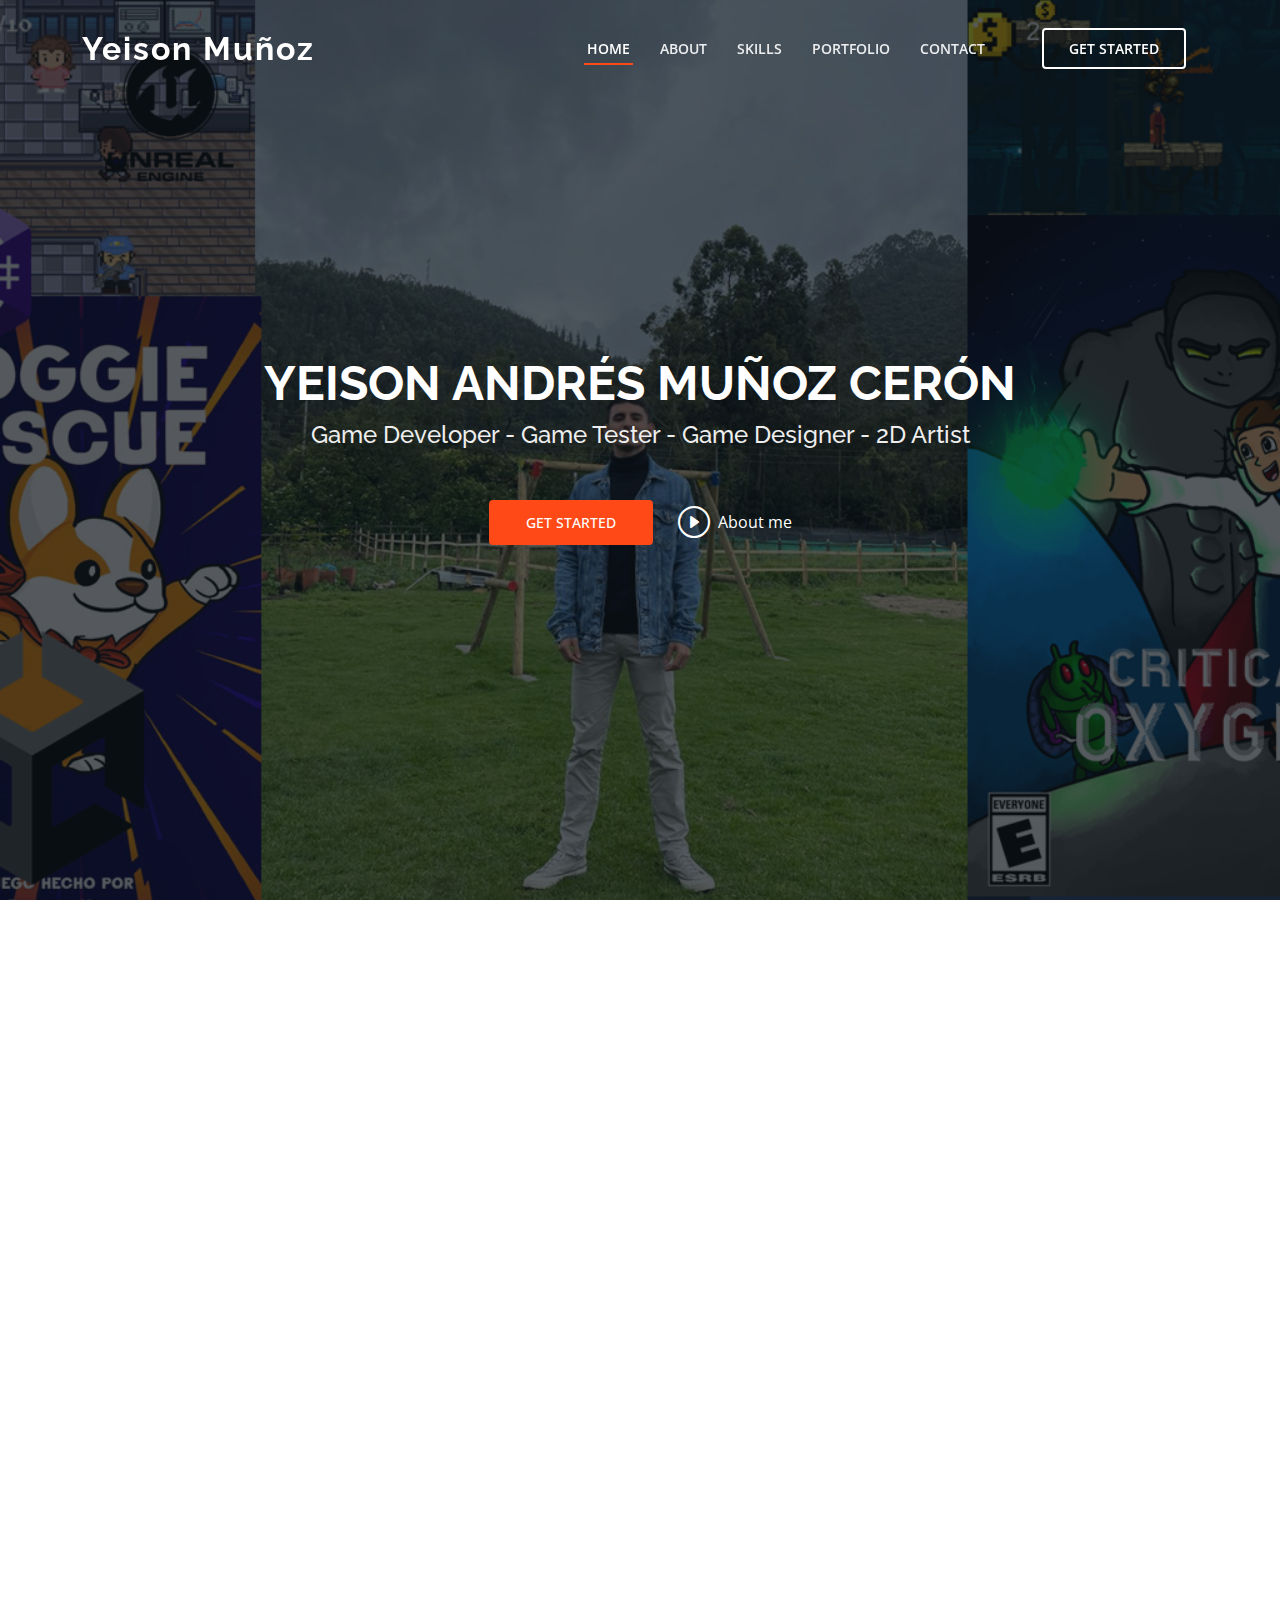
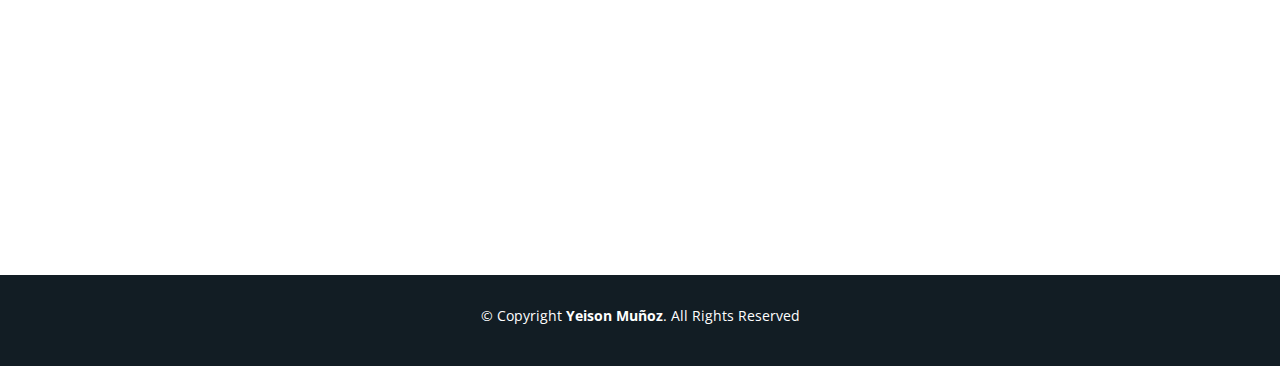
==== Dewi/Dewi/index.html @ 82afa2c8 "Portfolio v1.0" ====
<!DOCTYPE html>
<html lang="en">

<head>
  <meta charset="utf-8">
  <meta content="width=device-width, initial-scale=1.0" name="viewport">

  <title>Yeison Munoz - Briefcase</title>
  <meta content="" name="description">
  <meta content="" name="keywords">

  <!-- Favicons -->
  <link href="assets/img/favicon.png" rel="icon">
  <link href="assets/img/apple-touch-icon.png" rel="apple-touch-icon">

  <!-- Google Fonts -->
  <link href="https://fonts.googleapis.com/css?family=Open+Sans:300,300i,400,400i,600,600i,700,700i|Raleway:300,300i,400,400i,500,500i,600,600i,700,700i|Poppins:300,300i,400,400i,500,500i,600,600i,700,700i" rel="stylesheet">

  <!-- Vendor CSS Files -->
  <link href="assets/vendor/aos/aos.css" rel="stylesheet">
  <link href="assets/vendor/bootstrap/css/bootstrap.min.css" rel="stylesheet">
  <link href="assets/vendor/bootstrap-icons/bootstrap-icons.css" rel="stylesheet">
  <link href="assets/vendor/boxicons/css/boxicons.min.css" rel="stylesheet">
  <link href="assets/vendor/glightbox/css/glightbox.min.css" rel="stylesheet">
  <link href="assets/vendor/remixicon/remixicon.css" rel="stylesheet">
  <link href="assets/vendor/swiper/swiper-bundle.min.css" rel="stylesheet">

  <!-- Template Main CSS File -->
  <link href="assets/css/style.css" rel="stylesheet">

  <!-- =======================================================
  * Template Name: Dewi
  * Updated: Sep 18 2023 with Bootstrap v5.3.2
  * Template URL: https://bootstrapmade.com/dewi-free-multi-purpose-html-template/
  * Author: BootstrapMade.com
  * License: https://bootstrapmade.com/license/
  ======================================================== -->
</head>

<body>

  <!-- ======= Header ======= -->
  <header id="header" class="fixed-top ">
    <div class="container d-flex align-items-center justify-content-between">

      <h1 class="logo"><a href="index.html">Yeison Muñoz</a></h1>
      <!-- Uncomment below if you prefer to use an image logo -->
      <!-- <a href="index.html" class="logo"><img src="assets/img/logo.png" alt="" class="img-fluid"></a>-->

      <nav id="navbar" class="navbar">
        <ul>
          <li><a class="nav-link scrollto active" href="#hero">Home</a></li>
          <li><a class="nav-link scrollto" href="#about">About</a></li>
          <li><a class="nav-link scrollto" href="#services">Skills</a></li>
          <li><a class="nav-link scrollto " href="#portfolio">Portfolio</a></li>
          <li><a class="nav-link scrollto" href="#contact">Contact</a></li>
          <li><a class="getstarted scrollto" href="#about">Get Started</a></li>
        </ul>
        <i class="bi bi-list mobile-nav-toggle"></i>
      </nav><!-- .navbar -->

    </div>
  </header><!-- End Header -->

  <!-- ======= Hero Section ======= -->
  <section id="hero">
    <div class="hero-container" data-aos="fade-up" data-aos-delay="150">
      <h1>Yeison Andrés Muñoz Cerón</h1>
      <h2>Game Developer - Game Tester - Game Designer - 2D Artist</h2>
      <div class="d-flex">
        <a href="#about" class="btn-get-started scrollto">Get Started</a>
        <a href="https://www.youtube.com/watch?v=jDDaplaOz7Q" class="glightbox btn-watch-video"><i class="bi bi-play-circle"></i><span>About me</span></a>
      </div>
    </div>
  </section><!-- End Hero -->

  <main id="main">

    <!-- ======= About Section ======= -->
    <section id="about" class="about">
      <div class="container" data-aos="fade-up">

        <div class="row justify-content-end">
          <div class="col-lg-11">
            <div class="row justify-content-end">

              
            </div>
          </div>
        </div>

        <div class="row">

          <div class="col-lg-6 video-box align-self-baseline" data-aos="zoom-in" data-aos-delay="100">
            <img src="assets/img/FotoYeison.jpeg" class="img-fluid" alt="">
            <a href="https://www.youtube.com/watch?v=jDDaplaOz7Q" class="glightbox play-btn mb-4"></a>
          </div>

          <div class="col-lg-6 pt-3 pt-lg-0 content">
            <h3>Who i am?</h3>
            <p class="fst-italic">
              My name is Yeison Muñoz, I am a student at UPB (Universidad Pontificia Bolivariana) studying Digital Entertainment Design Engineering. I am 19 years old. I am in the sixth semester. I started my university career at the age of 16, and during my time there I have developed different skills in different fields of the digital entertainment industry.


Before entering university I had a great passion for creating entertainment content, video games, 2D and 3D art, game design and so on, and now that I have been constantly learning for 3 years with my career and all my projects , I feel the need to show the world my potential and my aspirations regarding this beautiful field of video game development.


I am characterized by being a person very open to knowledge, inquiry and the exploration of new learning. I am also someone who has great virtues, values and other things that make me who I am, a creative, sociable person, lover of teamwork, and innovation.


Many people limit themselves by whether they know about a subject or not, but I am not part of that, my goal is to always be ready for new challenges, new difficulties, new knowledge, I am ready for everything that presents itself.
            </p>
            <!--<ul>
              <li><i class="bx bx-check-double"></i> Ullamco laboris nisi ut aliquip ex ea commodo consequat.</li>
              <li><i class="bx bx-check-double"></i> Duis aute irure dolor in reprehenderit in voluptate velit.</li>
              <li><i class="bx bx-check-double"></i> Voluptate repellendus pariatur reprehenderit corporis sint.</li>
              <li><i class="bx bx-check-double"></i> Ullamco laboris nisi ut aliquip ex ea commodo consequat. Duis aute irure dolor in reprehenderit in voluptate trideta storacalaperda mastiro dolore eu fugiat nulla pariatur.</li>
            </ul>
            <p>
              Ullamco laboris nisi ut aliquip ex ea commodo consequat. Duis aute irure dolor in reprehenderit in voluptate
              velit esse cillum dolore eu fugiat nulla pariatur. Excepteur sint occaecat cupidatat non proident, sunt in
              culpa qui officia deserunt mollit anim id est laborum
            </p> -->
          </div>

        </div>

      </div>
    </section><!-- End About Section -->

    <!-- ======= About Boxes Section ======= -->
    <section id="about-boxes" class="about-boxes">
      <div class="container" data-aos="fade-up">

        <div class="row">
          <div class="col-lg-4 col-md-6 d-flex align-items-stretch" data-aos="fade-up" data-aos-delay="100">
            <div class="card">
              <img src="assets/img/UPB.jpg" class="card-img-top" alt="...">
              <div class="card-icon">
                <i class="ri-brush-4-line"></i>
              </div>
              <div class="card-body">
                <h5 class="card-title"><a href="">UPB</a></h5>
                <p class="card-text">Since 2021-1 I have been studying Digital Entertainment Design Engineering, I am an active student. With the university I have acquired my knowledge in design and development, including C#, unity, photoshop and blender</p>
              </div>
            </div>
          </div>
          <div class="col-lg-4 col-md-6 d-flex align-items-stretch" data-aos="fade-up" data-aos-delay="200">
            <div class="card">
              <img src="assets/img/UE2.png" class="card-img-top" alt="...">
              <div class="card-icon">
                <i class="ri-calendar-check-line"></i>
              </div>
              <div class="card-body">
                <h5 class="card-title"><a href="">Udemy</a></h5>
                <p class="card-text">I am currently taking a course about creating a unilateral video game through the UDEMY platform. </p>
              </div>
            </div>
          </div>
          <div class="col-lg-4 col-md-6 d-flex align-items-stretch" data-aos="fade-up" data-aos-delay="300">
            <div class="card">
              <img src="assets/img/UE1.png" class="card-img-top" alt="...">
              <div class="card-icon">
                <i class="ri-movie-2-line"></i>
              </div>
              <div class="card-body">
                <h5 class="card-title"><a href="">Udemy</a></h5>
                <p class="card-text">I am currently taking a course about creating super-realistic environments and scenarios through the UDEMY platform. </p>
              </div>
            </div>
          </div>
        </div>

      </div>
    </section><!-- End About Boxes Section -->

  

    <!-- ======= Services Section ======= -->
    <section id="services" class="services section-bg">
      <div class="container" data-aos="fade-up">

        <div class="section-title">
          <h2>Skills</h2>
          <p>Softwares</p>
        </div>

        <div class="row" data-aos="fade-up" data-aos-delay="200">
          <div class="col-md-6">
            <div class="icon-box">
              <img src="assets/img/UN.png" style="width: 90px; height: 90px; opacity: 0.5;">
              <h4><a href="#">Unity</a></h4>
              <p>I have been using this video game engine for 3 years, developing very solid skills for the specialized use of several of its functions.</p>
            </div>
          </div>
          <div class="col-md-6 mt-4 mt-md-0">
            <div class="icon-box">
              <img src="assets/img/Unreal.png" style="width: 90px; height: 90px; opacity: 0.5;">
              <h4><a href="#">Unreal Engine</a></h4>
              <p>Unreal Engine is an engine that I am currently learning, through courses, videos and more, with projections for large projects.</p>
            </div>
          </div>
          <div class="col-md-6 mt-4 mt-md-0">
            <div class="icon-box">
              <img src="assets/img/CNumeral.png" style="width: 90px; height: 90px; opacity: 0.5;">
              <h4><a href="#">C#</a></h4>
              <p>C# is the language that I most master today. I have extensive knowledge of this language, in addition to being complementary with Unity, I have a very good problem-solving capacity and a creative capacity for its infinite uses.</p>
            </div>
          </div>
          <div class="col-md-6 mt-4 mt-md-0">
            <div class="icon-box">
              <img src="assets/img/C++.png" style="width: 90px; height: 90px; opacity: 0.5;">
              <h4><a href="#">C++</a></h4>
              <p>Like Unreal, I am learning this language, but it helps me a lot to have a cognitive capacity which allows me to create algorithms and logic, which give me strong bases to use this language.</p>
            </div>
          </div>
          <div class="col-md-6 mt-4 mt-md-0">
            <div class="icon-box">
              <img src="assets/img/Blender.png" style="width: 90px; height: 90px; opacity: 0.5;">
              <h4><a href="#">Blender</a></h4>
              <p>In the 3D section I have strong skills in animation, modeling in Blender.</p>
            </div>
          </div>
          <div class="col-md-6 mt-4 mt-md-0">
            <div class="icon-box">
              <img src="assets/img/PH.png" style="width: 90px; height: 90px; opacity: 0.5;">
              <h4><a href="#">Photoshop</a></h4>
              <p>My 2D section is the strongest in the artistic field, since I have a lot of experience with 2D art and great potential for the future, which is not my focus, therefore it is not my main strength in all my skills.</p>
            </div>
          </div>
        </div>

      </div>
    </section><!-- End Services Section -->

    <!-- ======= Testimonials Section ======= -->
   
    <!-- ======= Portfolio Section ======= -->
    <section id="portfolio" class="portfolio">
      <div class="container" data-aos="fade-up">

        <div class="section-title">
          <h2>Portfolio</h2>
          <p>Check my projects</p>
        </div>

        <div class="row" data-aos="fade-up" data-aos-delay="100">
          <div class="col-lg-12 d-flex justify-content-center">
            <ul id="portfolio-flters">
              <li data-filter="*" class="filter-active">All</li>
              <li data-filter=".filter-app">Videogames</li>
              <li data-filter=".filter-card">Web HTML</li>
              <li data-filter=".filter-web">Art</li>
            </ul>
          </div>
        </div>

        <div class="row portfolio-container" data-aos="fade-up" data-aos-delay="200">

          <div class="col-lg-4 col-md-6 portfolio-item filter-app">
            <img src="assets/img/ShadowBank.png" class="img-fluid" alt="">
            <div class="portfolio-info">
              <h4>Shadow Bank</h4>
              <p>Videogame</p>
              <a href="assets/img/portfolio/portfolio-1.jpg" data-gallery="portfolioGallery" class="portfolio-lightbox preview-link" title="App 1"><i class="bx bx-plus"></i></a>
              <a href="portfolio-details.html" class="details-link" title="More Details"><i class="bx bx-link"></i></a>
            </div>
          </div>

          <div class="col-lg-4 col-md-6 portfolio-item filter-app">
            <img src="assets/img/DoggieRescue.jpeg" class="img-fluid" alt="">
            <div class="portfolio-info">
              <h4>Doggie Rescue</h4>
              <p>Videogame</p>
              <a href="assets/img/portfolio/portfolio-2.jpg" data-gallery="portfolioGallery" class="portfolio-lightbox preview-link" title="Web 3"><i class="bx bx-plus"></i></a>
              <a href="portfolio-details.html" class="details-link" title="More Details"><i class="bx bx-link"></i></a>
            </div>
          </div>

          <div class="col-lg-4 col-md-6 portfolio-item filter-app">
            <img src="assets/img/Hibernate.png" class="img-fluid" alt="">
            <div class="portfolio-info">
              <h4>Hibernate Shooter</h4>
              <p>Videogame</p>
              <a href="assets/img/portfolio/portfolio-3.jpg" data-gallery="portfolioGallery" class="portfolio-lightbox preview-link" title="App 2"><i class="bx bx-plus"></i></a>
              <a href="portfolio-details.html" class="details-link" title="More Details"><i class="bx bx-link"></i></a>
            </div>
          </div>

          <div class="col-lg-4 col-md-6 portfolio-item filter-app">
            <img src="assets/img/Carlos.png" class="img-fluid" alt="">
            <div class="portfolio-info">
              <h4>Carlos The Flipping Bat</h4>
              <p>Videogame</p>
              <a href="assets/img/portfolio/portfolio-4.jpg" data-gallery="portfolioGallery" class="portfolio-lightbox preview-link" title="Card 2"><i class="bx bx-plus"></i></a>
              <a href="portfolio-details.html" class="details-link" title="More Details"><i class="bx bx-link"></i></a>
            </div>
          </div>

          <div class="col-lg-4 col-md-6 portfolio-item filter-app">
            <img src="assets/img/CriticalOxygen.png" class="img-fluid" alt="">
            <div class="portfolio-info">
              <h4>Critical Oxygen</h4>
              <p>Videogame</p>
              <a href="assets/img/portfolio/portfolio-5.jpg" data-gallery="portfolioGallery" class="portfolio-lightbox preview-link" title="Web 2"><i class="bx bx-plus"></i></a>
              <a href="portfolio-details.html" class="details-link" title="More Details"><i class="bx bx-link"></i></a>
            </div>
          </div>

          <div class="col-lg-4 col-md-6 portfolio-item filter-card">
            <img src="assets/img/Craps2.png" class="img-fluid" alt="">
            <div class="portfolio-info">
              <h4>Craps</h4>
              <p>Videogame - HTML</p>
              <a href="assets/img/portfolio/portfolio-6.jpg" data-gallery="portfolioGallery" class="portfolio-lightbox preview-link" title="App 3"><i class="bx bx-plus"></i></a>
              <a href="portfolio-details.html" class="details-link" title="More Details"><i class="bx bx-link"></i></a>
            </div>
          </div>

          <div class="col-lg-4 col-md-6 portfolio-item filter-card">
            <img src="assets/img/portfolio/portfolio-7.jpg" class="img-fluid" alt="">
            <div class="portfolio-info">
              <h4>Procedural Video</h4>
              <p>Sixth semester</p>
              <a href="assets/img/portfolio/portfolio-7.jpg" data-gallery="portfolioGallery" class="portfolio-lightbox preview-link" title="Card 1"><i class="bx bx-plus"></i></a>
              <a href="portfolio-details.html" class="details-link" title="More Details"><i class="bx bx-link"></i></a>
            </div>
          </div>

          <div class="col-lg-4 col-md-6 portfolio-item filter-web">
            <img src="assets/img/Messier.png" class="img-fluid" alt="">
            <div class="portfolio-info">
              <h4>Drawing Projects</h4>
              <p>Second semester</p>
              <a href="assets/img/portfolio/portfolio-8.jpg" data-gallery="portfolioGallery" class="portfolio-lightbox preview-link" title="Card 3"><i class="bx bx-plus"></i></a>
              <a href="portfolio-details.html" class="details-link" title="More Details"><i class="bx bx-link"></i></a>
            </div>
          </div>

          <div class="col-lg-4 col-md-6 portfolio-item filter-web">
            <img src="assets/img/portfolio/portfolio-9.jpg" class="img-fluid" alt="">
            <div class="portfolio-info">
              <h4>Simulation Project</h4>
              <p>Sixth semester</p>
              <a href="assets/img/portfolio/portfolio-9.jpg" data-gallery="portfolioGallery" class="portfolio-lightbox preview-link" title="Web 3"><i class="bx bx-plus"></i></a>
              <a href="portfolio-details.html" class="details-link" title="More Details"><i class="bx bx-link"></i></a>
            </div>
          </div>

        </div>

      </div>
    </section><!-- End Portfolio Section -->

    <!-- ======= Team Section ======= -->
    
    <!-- ======= Contact Section ======= -->
<section id="contact" class="contact">
  <div class="container" data-aos="fade-up">

    <div class="section-title">
      <h2>Contact</h2>
      <p>Contact me</p>
    </div>

    <div class="row">

      <!-- Existing contact boxes -->
      <div class="col-lg-6">
        <div class="row">
          <div class="col-md-6">
            <div class="info-box mt-4">
              <i class="bx bx-envelope"></i>
              <h3>My Email</h3>
              <p>yeyeygameplays@gmail.com<br></p>
            </div>
          </div>
          <div class="col-md-6">
            <div class="info-box mt-4">
              <i class="bx bx-phone-call"></i>
              <h3>Call me</h3>
              <p>+57 3175393846<br></p>
            </div>
          </div>
        </div>
      </div>

      <!-- New column for social media links -->
      <div class="col-lg-6">
        <div class="info-box">
          <div class="social-links">
            <!-- WhatsApp Icon -->
            <a href="tu-enlace-whatsapp" class="whatsapp">
              <i class="bx bxl-whatsapp"></i>
            </a>
            <!-- Instagram Icon -->
            <a href="tu-enlace-instagram" class="instagram">
              <i class="bx bxl-instagram"></i>
            </a>
            <!-- LinkedIn Icon -->
            <a href="tu-enlace-linkedin" class="linkedin">
              <i class="bx bxl-linkedin"></i>
            </a>
            <!-- GitHub Icon -->
            <a href="tu-enlace-github" class="github">
              <i class="bx bxl-github"></i>
            </a>
          </div>
        </div>
      </div>

    </div>

  </div>
</section><!-- End Contact Section -->


  </main><!-- End #main -->

  <!-- ======= Footer ======= -->
  <footer id="footer">
    

    <div class="container">
      <div class="copyright">
        &copy; Copyright <strong><span>Yeison Muñoz</span></strong>. All Rights Reserved
      </div>
      <div class="credits">
        <!-- All the links in the footer should remain intact. -->
        <!-- You can delete the links only if you purchased the pro version. -->
        <!-- Licensing information: https://bootstrapmade.com/license/ -->
        <!-- Purchase the pro version with working PHP/AJAX contact form: https://bootstrapmade.com/dewi-free-multi-purpose-html-template/ -->
      </div>
    </div>
  </footer><!-- End Footer -->

  <div id="preloader"></div>
  <a href="#" class="back-to-top d-flex align-items-center justify-content-center"><i class="bi bi-arrow-up-short"></i></a>

  <!-- Vendor JS Files -->
  <script src="assets/vendor/purecounter/purecounter_vanilla.js"></script>
  <script src="assets/vendor/aos/aos.js"></script>
  <script src="assets/vendor/bootstrap/js/bootstrap.bundle.min.js"></script>
  <script src="assets/vendor/glightbox/js/glightbox.min.js"></script>
  <script src="assets/vendor/isotope-layout/isotope.pkgd.min.js"></script>
  <script src="assets/vendor/swiper/swiper-bundle.min.js"></script>
  <script src="assets/vendor/php-email-form/validate.js"></script>

  <!-- Template Main JS File -->
  <script src="assets/js/main.js"></script>

</body>

</html>
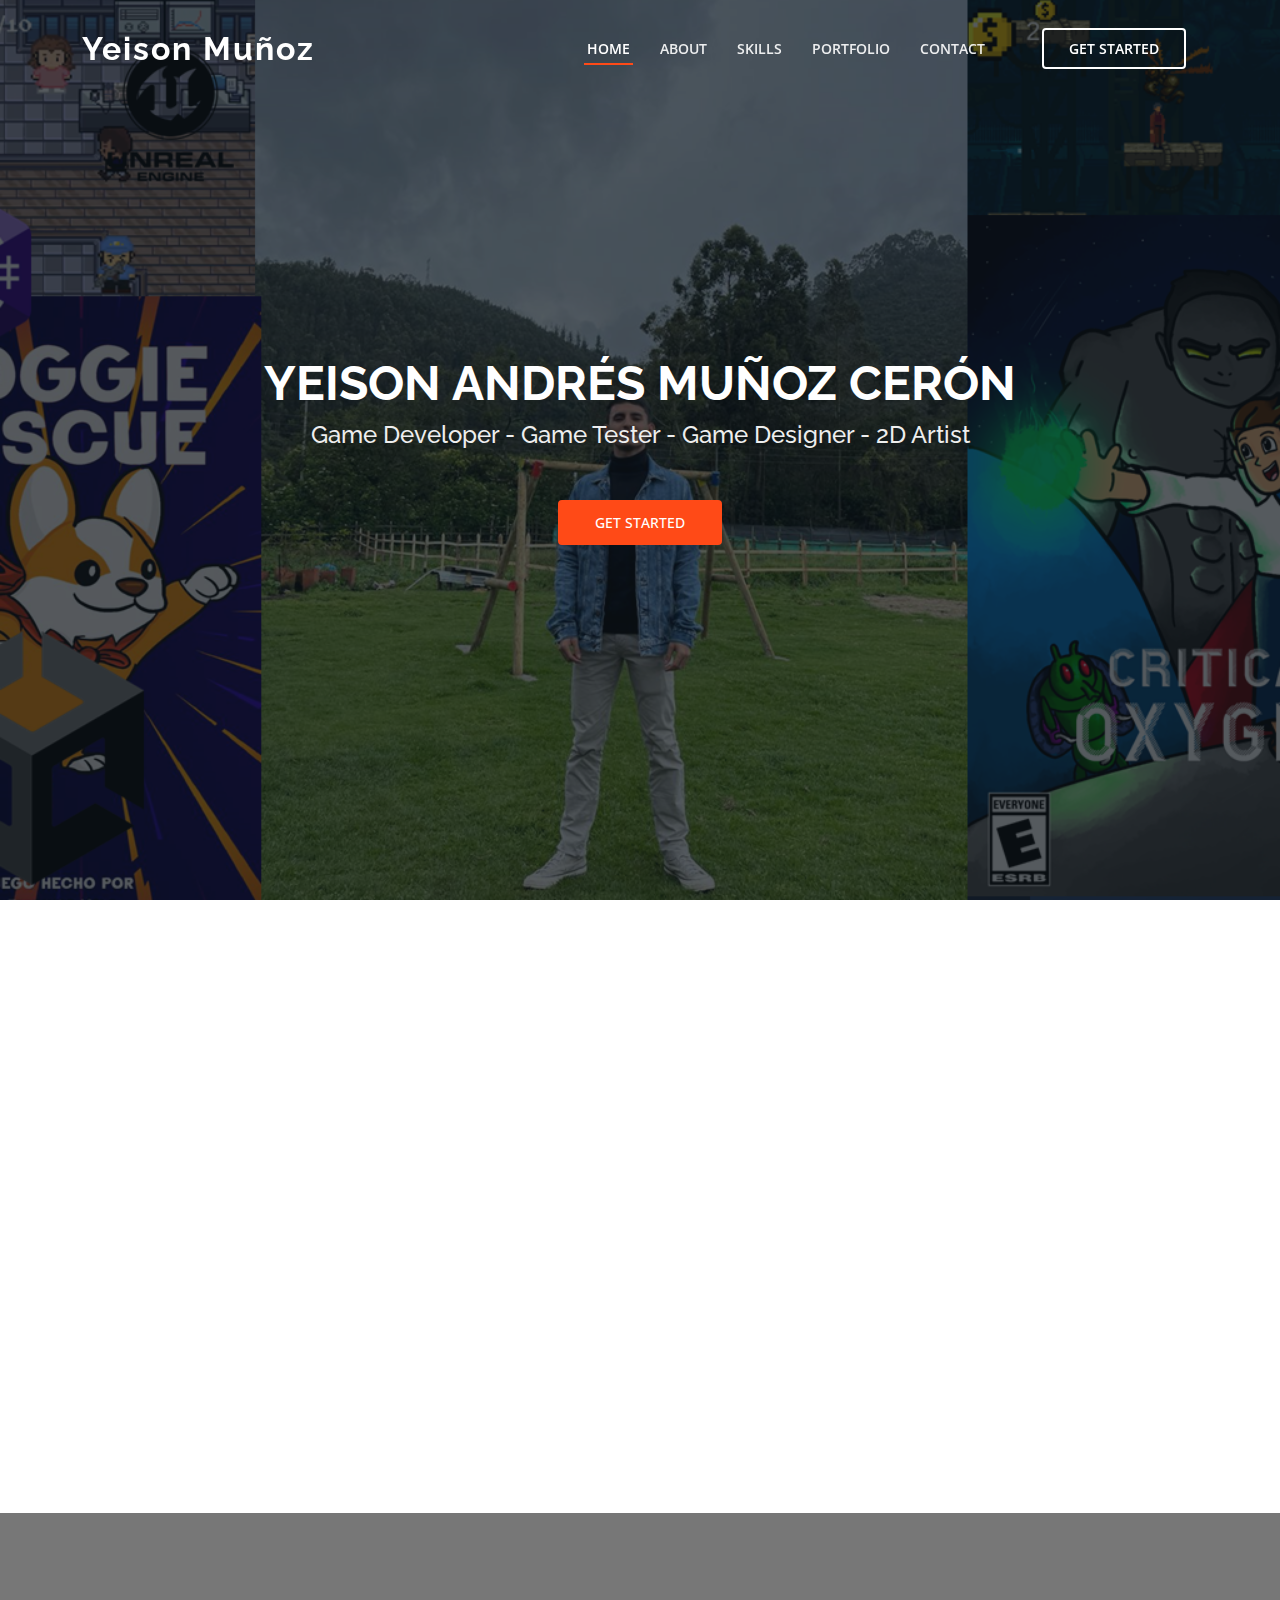
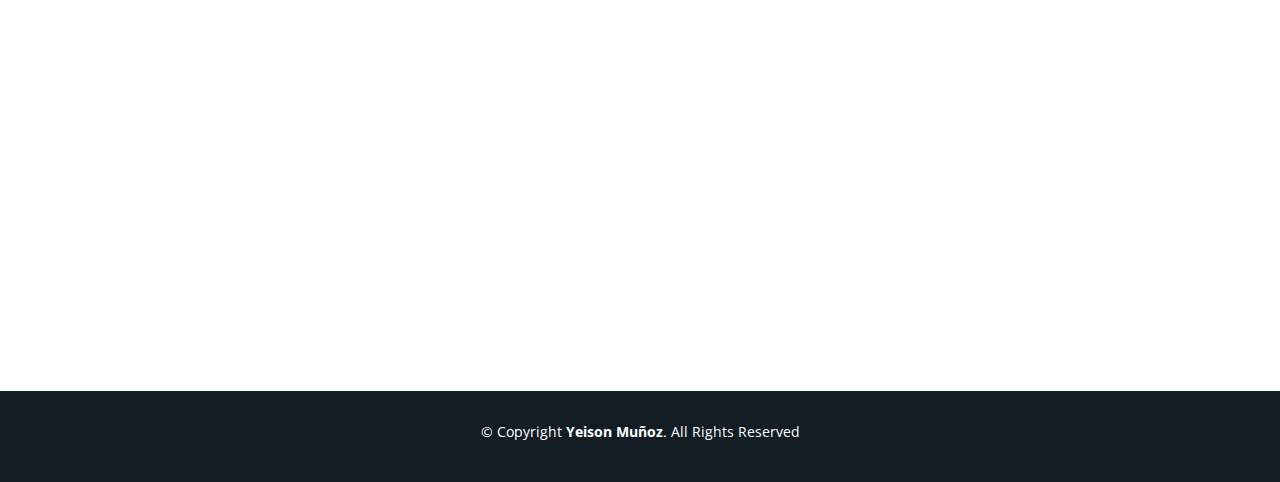
==== commit 5dadb307: "PortFolio2.0" ====
--- a/Dewi/Dewi/index.html
+++ b/Dewi/Dewi/index.html
@@ -69,7 +69,7 @@
       <h2>Game Developer - Game Tester - Game Designer - 2D Artist</h2>
       <div class="d-flex">
         <a href="#about" class="btn-get-started scrollto">Get Started</a>
-        <a href="https://www.youtube.com/watch?v=jDDaplaOz7Q" class="glightbox btn-watch-video"><i class="bi bi-play-circle"></i><span>About me</span></a>
+        <!-- <a href="https://www.youtube.com/watch?v=jDDaplaOz7Q" class="glightbox btn-watch-video"><i class="bi bi-play-circle"></i><span>About me</span></a>-->
       </div>
     </div>
   </section><!-- End Hero -->
@@ -93,7 +93,7 @@
 
           <div class="col-lg-6 video-box align-self-baseline" data-aos="zoom-in" data-aos-delay="100">
             <img src="assets/img/FotoYeison.jpeg" class="img-fluid" alt="">
-            <a href="https://www.youtube.com/watch?v=jDDaplaOz7Q" class="glightbox play-btn mb-4"></a>
+            <!-- <a href="https://www.youtube.com/watch?v=jDDaplaOz7Q" class="glightbox play-btn mb-4"></a>-->
           </div>
 
           <div class="col-lg-6 pt-3 pt-lg-0 content">
@@ -137,7 +137,7 @@
             <div class="card">
               <img src="assets/img/UPB.jpg" class="card-img-top" alt="...">
               <div class="card-icon">
-                <i class="ri-brush-4-line"></i>
+                <img src="assets/img/UPB2.png" style="width: 64px; height: 64px; opacity:1;">
               </div>
               <div class="card-body">
                 <h5 class="card-title"><a href="">UPB</a></h5>
@@ -147,25 +147,25 @@
           </div>
           <div class="col-lg-4 col-md-6 d-flex align-items-stretch" data-aos="fade-up" data-aos-delay="200">
             <div class="card">
-              <img src="assets/img/UE2.png" class="card-img-top" alt="...">
+              <img src="assets/img/UR3.jpg" class="card-img-top" alt="...">
               <div class="card-icon">
-                <i class="ri-calendar-check-line"></i>
+                <img src="assets/img/Ude.png" style="width: 64px; height: 64px; opacity:1;">
               </div>
               <div class="card-body">
                 <h5 class="card-title"><a href="">Udemy</a></h5>
-                <p class="card-text">I am currently taking a course about creating a unilateral video game through the UDEMY platform. </p>
+                <p class="card-text">I am currently taking a course about creating a unilateral video game in Unreal Engine through the UDEMY platform. </p>
               </div>
             </div>
           </div>
           <div class="col-lg-4 col-md-6 d-flex align-items-stretch" data-aos="fade-up" data-aos-delay="300">
             <div class="card">
-              <img src="assets/img/UE1.png" class="card-img-top" alt="...">
+              <img src="assets/img/UR3.jpg" class="card-img-top" alt="...">
               <div class="card-icon">
-                <i class="ri-movie-2-line"></i>
+                <img src="assets/img/Ude.png" style="width: 64px; height: 64px; opacity:1;">
               </div>
               <div class="card-body">
                 <h5 class="card-title"><a href="">Udemy</a></h5>
-                <p class="card-text">I am currently taking a course about creating super-realistic environments and scenarios through the UDEMY platform. </p>
+                <p class="card-text">I am currently taking a course about creating super-realistic environments and scenarios in Unreal Engine through the UDEMY platform. </p>
               </div>
             </div>
           </div>
@@ -188,43 +188,43 @@
         <div class="row" data-aos="fade-up" data-aos-delay="200">
           <div class="col-md-6">
             <div class="icon-box">
-              <img src="assets/img/UN.png" style="width: 90px; height: 90px; opacity: 0.5;">
-              <h4><a href="#">Unity</a></h4>
+              <img src="assets/img/UN.png" style="width: 90px; height: 90px; opacity:1;">
+              <h4>Unity</h4>
               <p>I have been using this video game engine for 3 years, developing very solid skills for the specialized use of several of its functions.</p>
             </div>
           </div>
           <div class="col-md-6 mt-4 mt-md-0">
             <div class="icon-box">
-              <img src="assets/img/Unreal.png" style="width: 90px; height: 90px; opacity: 0.5;">
-              <h4><a href="#">Unreal Engine</a></h4>
+              <img src="assets/img/Unreal.png" style="width: 90px; height: 90px; opacity: 1">
+              <h4>Unreal Engine</h4>
               <p>Unreal Engine is an engine that I am currently learning, through courses, videos and more, with projections for large projects.</p>
             </div>
           </div>
           <div class="col-md-6 mt-4 mt-md-0">
             <div class="icon-box">
-              <img src="assets/img/CNumeral.png" style="width: 90px; height: 90px; opacity: 0.5;">
-              <h4><a href="#">C#</a></h4>
+              <img src="assets/img/CNumeral.png" style="width: 90px; height: 90px; opacity:1;">
+              <h4>C#</h4>
               <p>C# is the language that I most master today. I have extensive knowledge of this language, in addition to being complementary with Unity, I have a very good problem-solving capacity and a creative capacity for its infinite uses.</p>
             </div>
           </div>
           <div class="col-md-6 mt-4 mt-md-0">
             <div class="icon-box">
-              <img src="assets/img/C++.png" style="width: 90px; height: 90px; opacity: 0.5;">
-              <h4><a href="#">C++</a></h4>
+              <img src="assets/img/C++.png" style="width: 90px; height: 90px; opacity:1;">
+              <h4>C++</h4>
               <p>Like Unreal, I am learning this language, but it helps me a lot to have a cognitive capacity which allows me to create algorithms and logic, which give me strong bases to use this language.</p>
             </div>
           </div>
           <div class="col-md-6 mt-4 mt-md-0">
             <div class="icon-box">
-              <img src="assets/img/Blender.png" style="width: 90px; height: 90px; opacity: 0.5;">
-              <h4><a href="#">Blender</a></h4>
+              <img src="assets/img/Blender.png" style="width: 90px; height: 90px; opacity:1;">
+              <h4>Blender</h4>
               <p>In the 3D section I have strong skills in animation, modeling in Blender.</p>
             </div>
           </div>
           <div class="col-md-6 mt-4 mt-md-0">
             <div class="icon-box">
-              <img src="assets/img/PH.png" style="width: 90px; height: 90px; opacity: 0.5;">
-              <h4><a href="#">Photoshop</a></h4>
+              <img src="assets/img/PH.png" style="width: 90px; height: 90px; opacity:1;">
+              <h4>Photoshop</h4>
               <p>My 2D section is the strongest in the artistic field, since I have a lot of experience with 2D art and great potential for the future, which is not my focus, therefore it is not my main strength in all my skills.</p>
             </div>
           </div>
@@ -236,121 +236,189 @@
     <!-- ======= Testimonials Section ======= -->
    
     <!-- ======= Portfolio Section ======= -->
-    <section id="portfolio" class="portfolio">
-      <div class="container" data-aos="fade-up">
-
-        <div class="section-title">
-          <h2>Portfolio</h2>
-          <p>Check my projects</p>
-        </div>
-
-        <div class="row" data-aos="fade-up" data-aos-delay="100">
-          <div class="col-lg-12 d-flex justify-content-center">
-            <ul id="portfolio-flters">
-              <li data-filter="*" class="filter-active">All</li>
-              <li data-filter=".filter-app">Videogames</li>
-              <li data-filter=".filter-card">Web HTML</li>
-              <li data-filter=".filter-web">Art</li>
-            </ul>
-          </div>
-        </div>
-
-        <div class="row portfolio-container" data-aos="fade-up" data-aos-delay="200">
-
-          <div class="col-lg-4 col-md-6 portfolio-item filter-app">
-            <img src="assets/img/ShadowBank.png" class="img-fluid" alt="">
-            <div class="portfolio-info">
-              <h4>Shadow Bank</h4>
-              <p>Videogame</p>
-              <a href="assets/img/portfolio/portfolio-1.jpg" data-gallery="portfolioGallery" class="portfolio-lightbox preview-link" title="App 1"><i class="bx bx-plus"></i></a>
-              <a href="portfolio-details.html" class="details-link" title="More Details"><i class="bx bx-link"></i></a>
-            </div>
-          </div>
-
-          <div class="col-lg-4 col-md-6 portfolio-item filter-app">
-            <img src="assets/img/DoggieRescue.jpeg" class="img-fluid" alt="">
-            <div class="portfolio-info">
-              <h4>Doggie Rescue</h4>
-              <p>Videogame</p>
-              <a href="assets/img/portfolio/portfolio-2.jpg" data-gallery="portfolioGallery" class="portfolio-lightbox preview-link" title="Web 3"><i class="bx bx-plus"></i></a>
-              <a href="portfolio-details.html" class="details-link" title="More Details"><i class="bx bx-link"></i></a>
-            </div>
-          </div>
-
-          <div class="col-lg-4 col-md-6 portfolio-item filter-app">
-            <img src="assets/img/Hibernate.png" class="img-fluid" alt="">
-            <div class="portfolio-info">
-              <h4>Hibernate Shooter</h4>
-              <p>Videogame</p>
-              <a href="assets/img/portfolio/portfolio-3.jpg" data-gallery="portfolioGallery" class="portfolio-lightbox preview-link" title="App 2"><i class="bx bx-plus"></i></a>
-              <a href="portfolio-details.html" class="details-link" title="More Details"><i class="bx bx-link"></i></a>
-            </div>
-          </div>
-
-          <div class="col-lg-4 col-md-6 portfolio-item filter-app">
-            <img src="assets/img/Carlos.png" class="img-fluid" alt="">
-            <div class="portfolio-info">
-              <h4>Carlos The Flipping Bat</h4>
-              <p>Videogame</p>
-              <a href="assets/img/portfolio/portfolio-4.jpg" data-gallery="portfolioGallery" class="portfolio-lightbox preview-link" title="Card 2"><i class="bx bx-plus"></i></a>
-              <a href="portfolio-details.html" class="details-link" title="More Details"><i class="bx bx-link"></i></a>
-            </div>
-          </div>
-
-          <div class="col-lg-4 col-md-6 portfolio-item filter-app">
-            <img src="assets/img/CriticalOxygen.png" class="img-fluid" alt="">
-            <div class="portfolio-info">
-              <h4>Critical Oxygen</h4>
-              <p>Videogame</p>
-              <a href="assets/img/portfolio/portfolio-5.jpg" data-gallery="portfolioGallery" class="portfolio-lightbox preview-link" title="Web 2"><i class="bx bx-plus"></i></a>
-              <a href="portfolio-details.html" class="details-link" title="More Details"><i class="bx bx-link"></i></a>
-            </div>
-          </div>
-
-          <div class="col-lg-4 col-md-6 portfolio-item filter-card">
-            <img src="assets/img/Craps2.png" class="img-fluid" alt="">
-            <div class="portfolio-info">
-              <h4>Craps</h4>
-              <p>Videogame - HTML</p>
-              <a href="assets/img/portfolio/portfolio-6.jpg" data-gallery="portfolioGallery" class="portfolio-lightbox preview-link" title="App 3"><i class="bx bx-plus"></i></a>
-              <a href="portfolio-details.html" class="details-link" title="More Details"><i class="bx bx-link"></i></a>
-            </div>
-          </div>
-
-          <div class="col-lg-4 col-md-6 portfolio-item filter-card">
-            <img src="assets/img/portfolio/portfolio-7.jpg" class="img-fluid" alt="">
-            <div class="portfolio-info">
-              <h4>Procedural Video</h4>
-              <p>Sixth semester</p>
-              <a href="assets/img/portfolio/portfolio-7.jpg" data-gallery="portfolioGallery" class="portfolio-lightbox preview-link" title="Card 1"><i class="bx bx-plus"></i></a>
-              <a href="portfolio-details.html" class="details-link" title="More Details"><i class="bx bx-link"></i></a>
-            </div>
-          </div>
-
-          <div class="col-lg-4 col-md-6 portfolio-item filter-web">
-            <img src="assets/img/Messier.png" class="img-fluid" alt="">
-            <div class="portfolio-info">
-              <h4>Drawing Projects</h4>
-              <p>Second semester</p>
-              <a href="assets/img/portfolio/portfolio-8.jpg" data-gallery="portfolioGallery" class="portfolio-lightbox preview-link" title="Card 3"><i class="bx bx-plus"></i></a>
-              <a href="portfolio-details.html" class="details-link" title="More Details"><i class="bx bx-link"></i></a>
-            </div>
-          </div>
-
-          <div class="col-lg-4 col-md-6 portfolio-item filter-web">
-            <img src="assets/img/portfolio/portfolio-9.jpg" class="img-fluid" alt="">
-            <div class="portfolio-info">
-              <h4>Simulation Project</h4>
-              <p>Sixth semester</p>
-              <a href="assets/img/portfolio/portfolio-9.jpg" data-gallery="portfolioGallery" class="portfolio-lightbox preview-link" title="Web 3"><i class="bx bx-plus"></i></a>
-              <a href="portfolio-details.html" class="details-link" title="More Details"><i class="bx bx-link"></i></a>
-            </div>
-          </div>
-
-        </div>
-
-      </div>
-    </section><!-- End Portfolio Section -->
+<section id="portfolio" class="portfolio">
+  <div class="container" data-aos="fade-up">
+
+    <div class="section-title">
+      <h2>Portfolio</h2>
+      <p>Check my projects</p>
+    </div>
+
+    <div class="row" data-aos="fade-up" data-aos-delay="100">
+      <div class="col-lg-12 d-flex justify-content-center">
+        <ul id="portfolio-flters">
+          <li data-filter="*" class="filter-active">All</li>
+          <li data-filter=".filter-video">Videogames</li>
+          <li data-filter=".filter-html">Web HTML</li>
+          <li data-filter=".filter-art">Art</li>
+        </ul>
+      </div>
+    </div>
+
+    <div class="row portfolio-container" data-aos="fade-up" data-aos-delay="200">
+
+      <!-- Existing Portfolio Items -->
+      <div class="col-lg-4 col-md-6 portfolio-item filter-video">
+        <img src="assets/img/ShadowBank.png" class="img-fluid" alt="">
+        <div class="portfolio-info">
+          <h4>Shadow Bank</h4>
+          <p>Videogame</p>
+          
+          <a href="https://yeyeymc.itch.io/shadowbank" target="_blank" class="details-link" title="View on Itch.io"><i class="bx bx-link"></i> View on Itch.io</a>
+        </div>
+      </div>
+
+      <div class="col-lg-4 col-md-6 portfolio-item filter-video">
+        <img src="assets/img/DoggieRescue.jpeg" class="img-fluid" alt="">
+        <div class="portfolio-info">
+          <h4>Doggie Rescue</h4>
+          <p>Videogame</p>
+          
+          <a href="https://yeyeymc.itch.io/doggie-rescue" target="_blank" class="details-link" title="View on Itch.io"><i class="bx bx-link"></i> View on Itch.io</a>
+        </div>
+      </div>
+
+      <div class="col-lg-4 col-md-6 portfolio-item filter-video">
+        <img src="assets/img/Hibernate.png" class="img-fluid" alt="">
+        <div class="portfolio-info">
+          <h4>Hibernate Shooter</h4>
+          <p>Videogame</p>
+          
+          <a href="https://yeyeymc.itch.io/hibernate-shooter" target="_blank" class="details-link" title="View on Itch.io"><i class="bx bx-link"></i> View on Itch.io</a>
+        </div>
+      </div>
+
+      <div class="col-lg-4 col-md-6 portfolio-item filter-video">
+        <img src="assets/img/Carlos.png" class="img-fluid" alt="">
+        <div class="portfolio-info">
+          <h4>Carlos The Flipping Bat</h4>
+          <p>Videogame</p>
+          <a href="https://github.com/YeyeyMC/CarlosTheFlippingBat" target="_blank" class="details-link" title="View on GitHub"><i class="bx bx-link"></i> View on GitHub</a>
+        </div>
+      </div>
+
+      <div class="col-lg-4 col-md-6 portfolio-item filter-video">
+        <img src="assets/img/CriticalOxygen.png" class="img-fluid" alt="">
+        <div class="portfolio-info">
+          <h4>Critical Oxygen</h4>
+          <p>Videogame</p>
+          <a href="https://yeyeymc.itch.io/critical-oxygen" target="_blank" class="details-link" title="View on Itch.io"><i class="bx bx-link"></i> View on Itch.io</a>
+        </div>
+      </div>
+
+      <div class="col-lg-4 col-md-6 portfolio-item filter-html">
+        <img src="assets/img/Craps2.png" class="img-fluid" alt="">
+        <div class="portfolio-info">
+          <h4>Craps</h4>
+          <p>Videogame - HTML</p>
+          
+          <a href="https://github.com/YeyeyMC/Craps" target="_blank" class="details-link" title="View on GitHub"><i class="bx bx-link"></i> View on GitHub</a>
+        </div>
+      </div>
+
+      <div class="col-lg-4 col-md-6 portfolio-item filter-art">
+        <img src="assets/img/Messier.png" class="img-fluid" alt="">
+        <div class="portfolio-info">
+          <h4>Drawing Projects</h4>
+          <p>Art - First Semester</p>
+          
+          <a href="https://drive.google.com/drive/folders/1pm8mqQ3NpIGUCD1M2Ux3drJBCDCjGall?usp=sharing" target="_blank" class="details-link" title="View on Drive"><i class="bx bx-link"></i> View on Drive</a>
+        </div>
+      </div>
+
+      <div class="col-lg-4 col-md-6 portfolio-item filter-art">
+        <img src="assets/img/Second.png" class="img-fluid" alt="">
+        <div class="portfolio-info">
+          <h4>Drawing Projects</h4>
+          <p>Art - Second Semester</p>
+          <a href="https://drive.google.com/drive/folders/10NYHg6ui19QL7hMpyU4esryiX_PixUOU?usp=sharing" target="_blank" class="details-link" title="View on Drive"><i class="bx bx-link"></i> View on Drive</a>
+        </div>
+      </div>
+
+      <div class="col-lg-4 col-md-6 portfolio-item filter-art">
+        <img src="assets/img/b7.jpg" class="img-fluid" alt="">
+        <div class="portfolio-info">
+          <h4>Animation Projects</h4>
+          <p>Art - Third Semester</p>
+          <a href="https://drive.google.com/drive/folders/10c3yifJ3yJf4n_ghFLbynJAV2PR8OHWq?usp=sharing" target="_blank" class="details-link" title="View on Drive"><i class="bx bx-link"></i>View on Drive</a>
+        </div>
+      </div>
+
+      <div class="col-lg-4 col-md-6 portfolio-item filter-art">
+        <img src="assets/img/FifthS.png" class="img-fluid" alt="">
+        <div class="portfolio-info">
+          <h4>Drawing Projects</h4>
+          <p>Art - Fifth Semester</p>
+          <a href="https://drive.google.com/drive/folders/1F_jTSyDVm-s78_ysJJ8PSbIZ885_YwR1?usp=sharing" target="_blank" class="details-link" title="View on Drive"><i class="bx bx-link"></i>View on Drive</a>
+        </div>
+      </div>
+
+      <div class="col-lg-4 col-md-6 portfolio-item filter-art">
+        <img src="assets/img/Sixth.png" class="img-fluid" alt="">
+        <div class="portfolio-info">
+          <h4>Animation Projects</h4>
+          <p>Art - Sixth Semester</p>
+          <a href="https://drive.google.com/drive/folders/1fi8pn8qegxx2YGC1oX5n1XwgRcH3tiVy?usp=sharing" target="_blank" class="details-link" title="View on Drive"><i class="bx bx-link"></i>View on Drive</a>
+        </div>
+      </div>
+
+      <!-- ... (other portfolio items would continue here) ... -->
+
+      <!-- New Portfolio Item for Video Drive Link -->
+      <div class="col-lg-4 col-md-6 portfolio-item filter-art">
+        <img src="C:\Users\ANA\Documents\GitHub\Portfolio\Dewi\Dewi\assets\img\Coso.png" class="img-fluid" alt="Video Thumbnail">
+        <div class="portfolio-info">
+          <h4>Procedural Video</h4>
+          <p>Unity Project - Video</p>
+          <a href="https://drive.google.com/file/d/1BRWo8S0cmdHi2ZCokzlR6UQI_XdUpF41/view" target="_blank" class="details-link" title="View on Drive"><i class="bx bx-link"></i> View on Drive</a>
+        </div>
+      </div>
+
+      <!-- New Portfolio Item for Overlay Image and Text -->
+      <div class="col-lg-4 col-md-6 portfolio-item filter-web">
+        <div class="portfolio-info">
+          <h4>Image Overlay</h4>
+          <p>Overlay Description</p>
+          <button onclick="showOverlay()" class="details-link" title="Show Overlay"><i class="bx bx-image"></i> Show Overlay</button>
+        </div>
+      </div>
+
+    </div>
+
+  </div>
+</section><!-- End Portfolio Section -->
+
+<!-- Overlay Modal -->
+<div id="overlayModal" class="modal">
+  <div class="modal-content">
+    <span class="close">&times;</span>
+    <img src="your-image-path.jpg" alt="Overlay Image" style="width:100%">
+    <p>Your text for the overlay here.</p>
+  </div>
+</div>
+
+<script>
+// Overlay Modal script
+function showOverlay() {
+  var modal = document.getElementById('overlayModal');
+  var span = document.getElementsByClassName("close")[0];
+  
+  modal.style.display = "block";
+  
+  span.onclick = function() {
+    modal.style.display = "none";
+  }
+  
+  window.onclick = function(event) {
+    if (event.target == modal) {
+      modal.style.display = "none";
+    }
+  }
+}
+</script>
+
+<!-- Add CSS for the modal in your stylesheet -->
+
 
     <!-- ======= Team Section ======= -->
     
@@ -389,21 +457,24 @@
       <div class="col-lg-6">
         <div class="info-box">
           <div class="social-links">
+            <h3>My social networks<h3>
             <!-- WhatsApp Icon -->
-            <a href="tu-enlace-whatsapp" class="whatsapp">
+            <a href="https://wa.me/573175393846" class="whatsapp">
               <i class="bx bxl-whatsapp"></i>
             </a>
             <!-- Instagram Icon -->
-            <a href="tu-enlace-instagram" class="instagram">
+            <a href="https://www.instagram.com/yeyeym_18/" class="instagram">
               <i class="bx bxl-instagram"></i>
             </a>
+            <h3>My work accounts<h3>
             <!-- LinkedIn Icon -->
-            <a href="tu-enlace-linkedin" class="linkedin">
+            <a href="https://www.linkedin.com/in/yeison-andr%C3%A9s-mu%C3%B1oz-cer%C3%B3n-8078871b0/" class="linkedin">
               <i class="bx bxl-linkedin"></i>
             </a>
             <!-- GitHub Icon -->
-            <a href="tu-enlace-github" class="github">
+            <a href="https://github.com/YeyeyMC" class="github">
               <i class="bx bxl-github"></i>
+              
             </a>
           </div>
         </div>
--- a/Dewi/Dewi/assets/css/style.css
+++ b/Dewi/Dewi/assets/css/style.css
@@ -625,7 +625,7 @@
 }
 
 .about .content {
-  font-size: 15px;
+  font-size: 17px;
 }
 
 .about .content h3 {
@@ -970,7 +970,7 @@
 }
 
 .services .icon-box p {
-  margin-left: 10px;
+  margin-left: 130px;
   line-height: 24px;
   font-size: 14px;
 }
@@ -1156,7 +1156,7 @@
 .portfolio .portfolio-item .portfolio-info .details-link {
   position: absolute;
   right: 50px;
-  font-size: 24px;
+  font-size: 19px;
   top: calc(50% - 18px);
   color: white;
   transition: ease-in-out 0.3s;
@@ -1342,7 +1342,7 @@
 }
 
 .contact .info-box i {
-  font-size: 32px;
+  font-size: 40px;
   color: #ff4a17;
   border-radius: 50%;
   padding: 8px;
